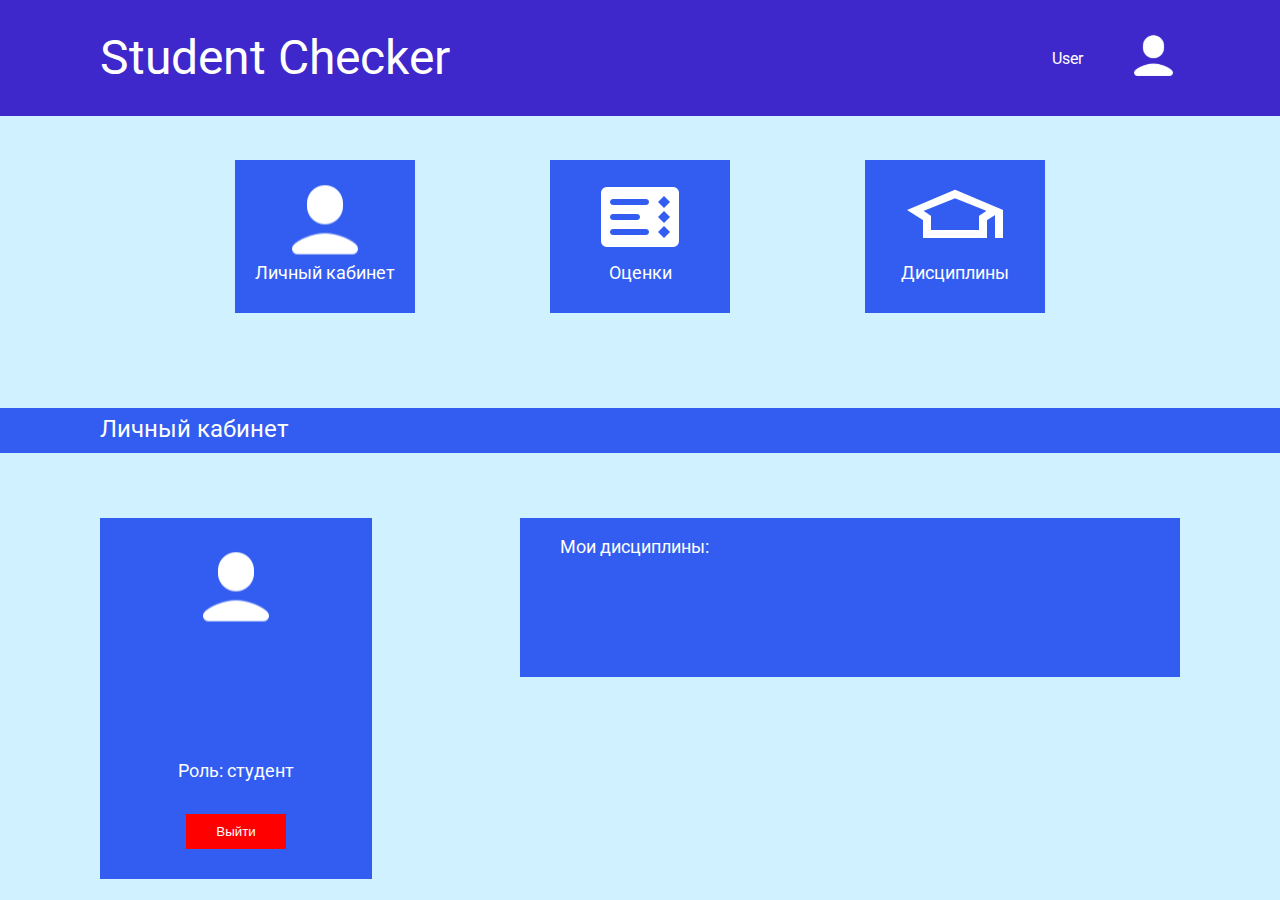
==== src/main/resources/templates/person_student.html @ 73c763e5 "Added entities, controllers, services, reps and html files with css" ====
<!DOCTYPE html>
<html lang="en" xmlns:th="http://www.w3.org/1999/xhtml" xmlns="http://www.w3.org/1999/xhtml">
<head>
    <meta charset="UTF-8">
    <title>Student work checker</title>
    <link rel="stylesheet" th:href="@{/css/index.css}" href="../static/css/index.css">
    <link rel="stylesheet" th:href="@{/css/person.css}" href="../static/css/person.css">
</head>
<body>
<div class="header">
    <div class="wrapper">
        <div class="header_body">
            <div class="site_name">
                <a href="/">Student Checker</a>
            </div>
            <div class="personal_section">
                <div class="name">
                    <a href="/studentInfo" th:text="${student.user.lastName + ' ' + student.user.firstName}">User</a>
                </div>
                <a href="/studentInfo">
                    <svg width="53" height="45" viewBox="0 0 53 45" fill="none" xmlns="http://www.w3.org/2000/svg" xmlns:xlink="http://www.w3.org/1999/xlink">
                        <rect width="53" height="45" fill="url(#pattern0)"/>
                        <defs>
                            <pattern id="pattern0" patternContentUnits="objectBoundingBox" width="1" height="1">
                                <use xlink:href="#image0_2_27" transform="translate(0 -0.0888889) scale(0.0111111 0.0130864)"/>
                            </pattern>
                            <image id="image0_2_27" width="90" height="90" xlink:href="[data-uri]"/>
                        </defs>
                    </svg>
                </a>
            </div>
        </div>
    </div>
</div>
<div class="second_header">
    <div class="wrapper">
        <ul class="nav">
            <li>
                <a href="/studentInfo">
                    <div class="block">
                        <img th:src="@{/img/icons8-пользователь-90 2.svg}" src="../static/img/icons8-пользователь-90 2.svg"/>
                        <span>Личный кабинет</span>
                    </div>
                </a>
            </li>
            <li>
                <a href="#">
                    <div class="block">
                        <img th:src="@{/img/icons8-табель-успеваемости-90 1.svg}" src="../static/img/icons8-табель-успеваемости-90 1.svg"/>
                        <span>Оценки</span>
                    </div>
                </a>
            </li>
            <li>
                <a href="/">
                    <div class="block">
                        <img th:src="@{/img/icons8-академическая-шапка-96 1.svg}" src="../static/img/icons8-академическая-шапка-96 1.svg"/>
                        <span>Дисциплины</span>
                    </div>
                </a>
            </li>
        </ul>
    </div>
</div>
<div class="third_header">
    <div class="wrapper">
        <span>Личный кабинет</span>
    </div>
</div>
<div class="wrapper">
    <div class="person_wrapper">

        <div class="person_module">
            <img th:src="@{/img/icons8-пользователь-90 2.svg}" src="../static/img/icons8-пользователь-90 2.svg"/>
            <span th:text="${'Фамилия: ' + student.user.lastName}"></span>
            <span th:text="${'Имя: ' + student.user.firstName}"></span>
            <span th:text="${'Группа: ' + student.group.name}"></span>
            <span>Роль: студент</span>
            <form th:action="@{/auth/logout}" method="get">
                <button type="submit" class="btn">Выйти</button>
            </form>
        </div>
        <div class="my_disciplines">
            <ul>
                <li>Мои дисциплины:</li>
                <li th:each="disc: ${disciplineList}" th:text="${disc.name}"></li>
            </ul>
        </div>
    </div>

</div>
</body>
</html>
---- src/main/resources/static/css/index.css ----
@import url('https://fonts.googleapis.com/css2?family=Roboto:wght@100&display=swap');

body{
    margin: 0;
    padding: 0;
    box-sizing: border-box;
    font-family: 'Roboto', sans-serif;
    font-style: normal;
    font-weight: normal;
    color: #FFFFFF;
    background: #D0F1FF;
}

.header{
    width: 100%;
    height: 116px;
    background: #3E27CB;
}

.wrapper{
    max-width: 1080px;
    margin: 0 auto;
}
.header_body {
    display: flex;
    justify-content: space-between;
    align-items: center;
    padding-top: 30px;
}

.personal_section {
    min-width: 128px;
    display: flex;
    justify-content: space-between;
    align-items: center;
}
.site_name{
    font-size: 48px;
    line-height: 56px;
    margin: 0 0;
}
 a {
    text-decoration: none;
    color: white;
}

.nav {
    margin: 44px 0px 41px 0px;
    padding: 0;
    display: flex;
    align-items: center;
    justify-content: space-evenly;
}
.nav a .block {
    display: flex;
    flex-direction: column;
    align-items: center;
    justify-content: flex-end;
    background-color: #335DF0;
    width: 180px;
    height: 66px;
    padding: 57px 0px 30px 0px;
    font-size: 18px;
    line-height: 21px;
}
.nav li {
    list-style-type: none;
}
.block img {
    max-width: 100%;
    height: auto;
    object-fit: cover;
}
.third_header {
    font-size: 24px;
    line-height: 28px;
    width: 100%;
    background-color: #335DF0;
    height: 30px;
    padding: 7px 0px 8px 0px;
    margin-bottom: 65px;
}
.discipline {
    display: flex;
    flex-wrap: wrap;
    justify-content: space-between;
}
.card_module {
    display: flex;
    flex-direction: column;
    text-align: center;
    background-color: #335DF0;
    width: 300px;
    height: 100%;
    font-size: 18px;
    line-height: 21px;
    padding-bottom: 30px;
    margin-bottom: 90px;
}
.card_module span {
    margin-top: 20px;
}
.btn {
    background-color: red;
    color: white;
    padding: 10px 30px;
    border: none;
}
.btn:hover {
    cursor: pointer;
}
---- src/main/resources/static/css/person.css ----
@import url('https://fonts.googleapis.com/css2?family=Roboto:wght@100&display=swap');




.person_wrapper {
    display: flex;
    justify-content: space-between;
    font-size: 18px;
    line-height: 21px;
    align-items: flex-start;
}

.person_module {
    min-width: 212px;
    min-height: 301px;
    background-color: #335DF0;
    display: flex;
    flex-direction: column;
    padding: 30px;
    justify-content: space-between;
    flex-wrap: wrap;
    align-items: center;
    align-content: center;
}

.my_disciplines {
    background-color: #335DF0;
    min-width: 660px;
    height: 100%;
    padding-bottom: 40px;
}
.my_disciplines ul {
    display: flex;
    flex-direction: column;
    justify-content: space-around;
}
ul li {
    list-style-type: none;
    margin-bottom: 5%;
}
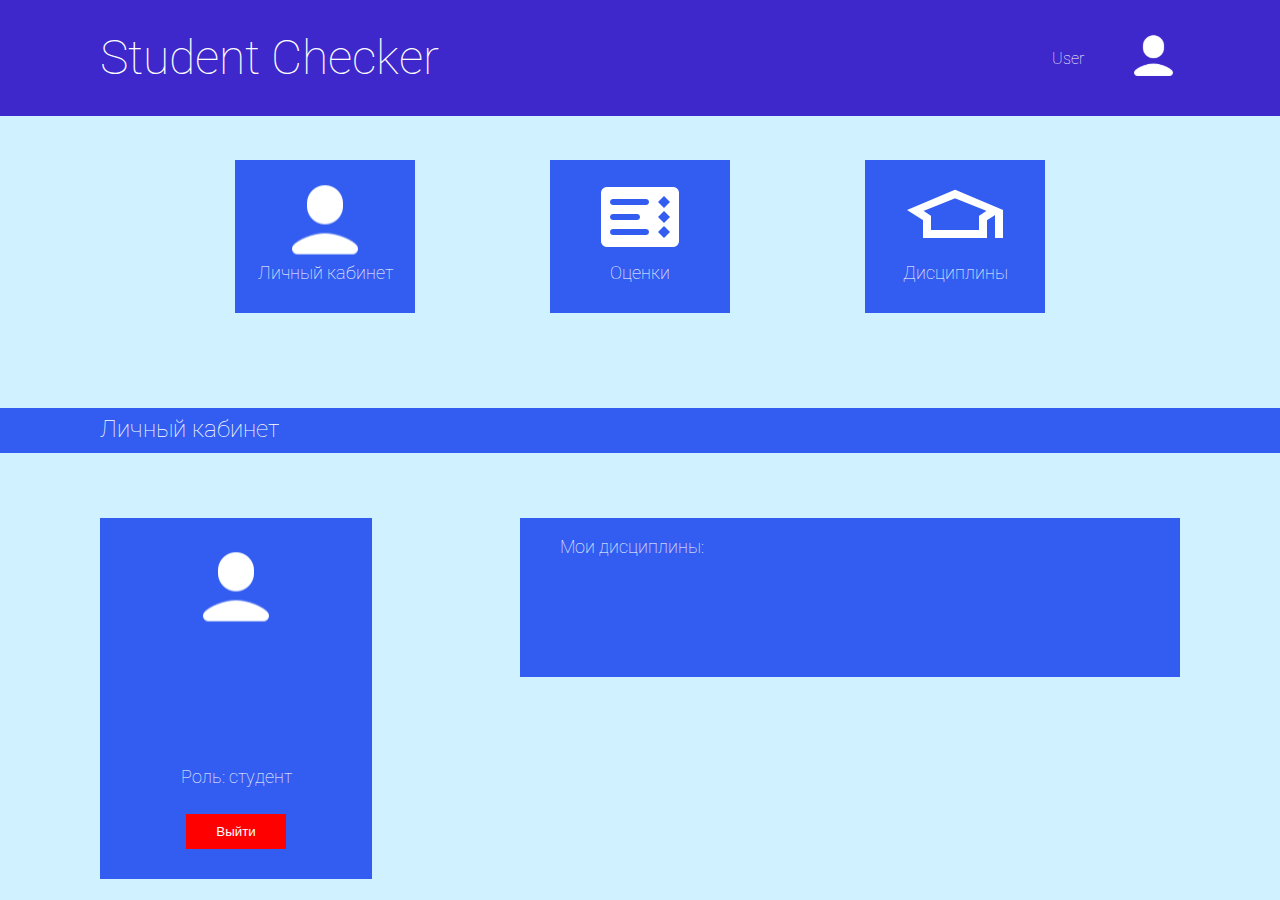
==== commit 15204cdb: "Added StudentAnswer table, scores, html files withs scripts" ====
--- a/src/main/resources/templates/person_student.html
+++ b/src/main/resources/templates/person_student.html
@@ -72,6 +72,7 @@
 
         <div class="person_module">
             <img th:src="@{/img/icons8-пользователь-90 2.svg}" src="../static/img/icons8-пользователь-90 2.svg"/>
+            <span th:text="${'Фамилия: ' + student.user.email}"></span>
             <span th:text="${'Фамилия: ' + student.user.lastName}"></span>
             <span th:text="${'Имя: ' + student.user.firstName}"></span>
             <span th:text="${'Группа: ' + student.group.name}"></span>
--- a/src/main/resources/static/css/index.css
+++ b/src/main/resources/static/css/index.css
@@ -6,7 +6,7 @@
     box-sizing: border-box;
     font-family: 'Roboto', sans-serif;
     font-style: normal;
-    font-weight: normal;
+    font-weight: lighter;
     color: #FFFFFF;
     background: #D0F1FF;
 }
@@ -85,6 +85,10 @@
     flex-wrap: wrap;
     justify-content: space-between;
 }
+
+.discipline a {
+    margin-bottom: 4%;
+}
 .card_module {
     display: flex;
     flex-direction: column;
@@ -94,8 +98,7 @@
     height: 100%;
     font-size: 18px;
     line-height: 21px;
-    padding-bottom: 30px;
-    margin-bottom: 90px;
+    padding-bottom: 10px;
 }
 .card_module span {
     margin-top: 20px;
